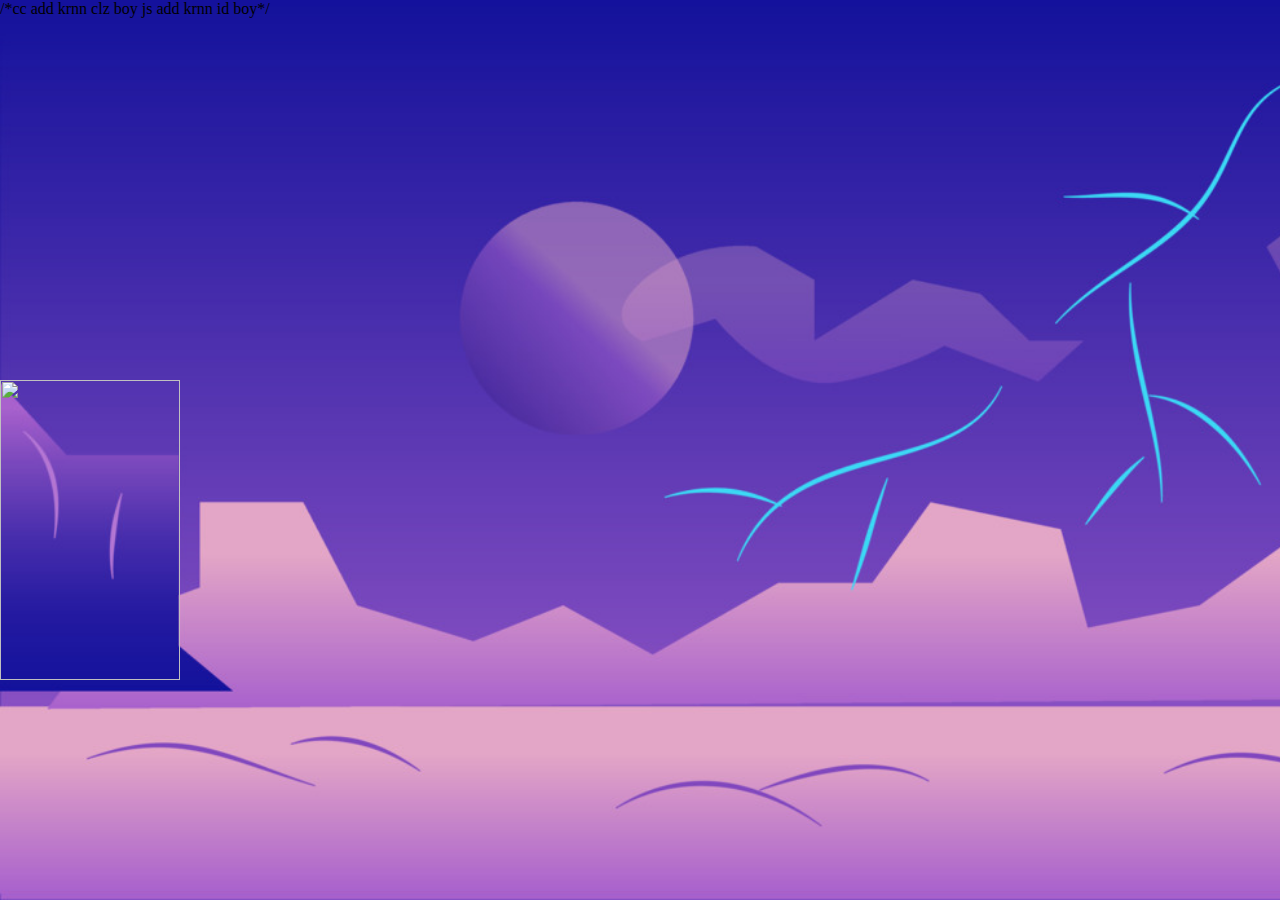
==== index.html @ 122b2f4b "create caractor breathing" ====
<!DOCTYPE html>
<html lang="en">
<head>
    <meta charset="UTF-8">
    <title>MY GAME</title>
    <link rel="stylesheet" href="style/style.css">
</head>
<body class="body" onload="idleAnimationStart();">
<div class="background">
<!--<img src="assets/images/png/Run__002.png" height="458" width="363"/>-->
    <img src="assets/images/png/Idle_(0).png" height="300" width="180" class="boy" id="boy"/> /*cc add krnn clz boy js
                                                                                                  add krnn id boy*/
</div>

<script src="assets/js/script.js"></script>

</body>
</html>
---- style/style.css ----
.body{
    margin: 0px;
}
.background{
    width: 100%;
    height: 100vh;
    background-image: url("../assets/images/vecteezy_alien-planet-game-background_6316482.jpg");
    background-size: cover;

}
.boy{
    margin-top: 380px ;
    position: absolute;
}
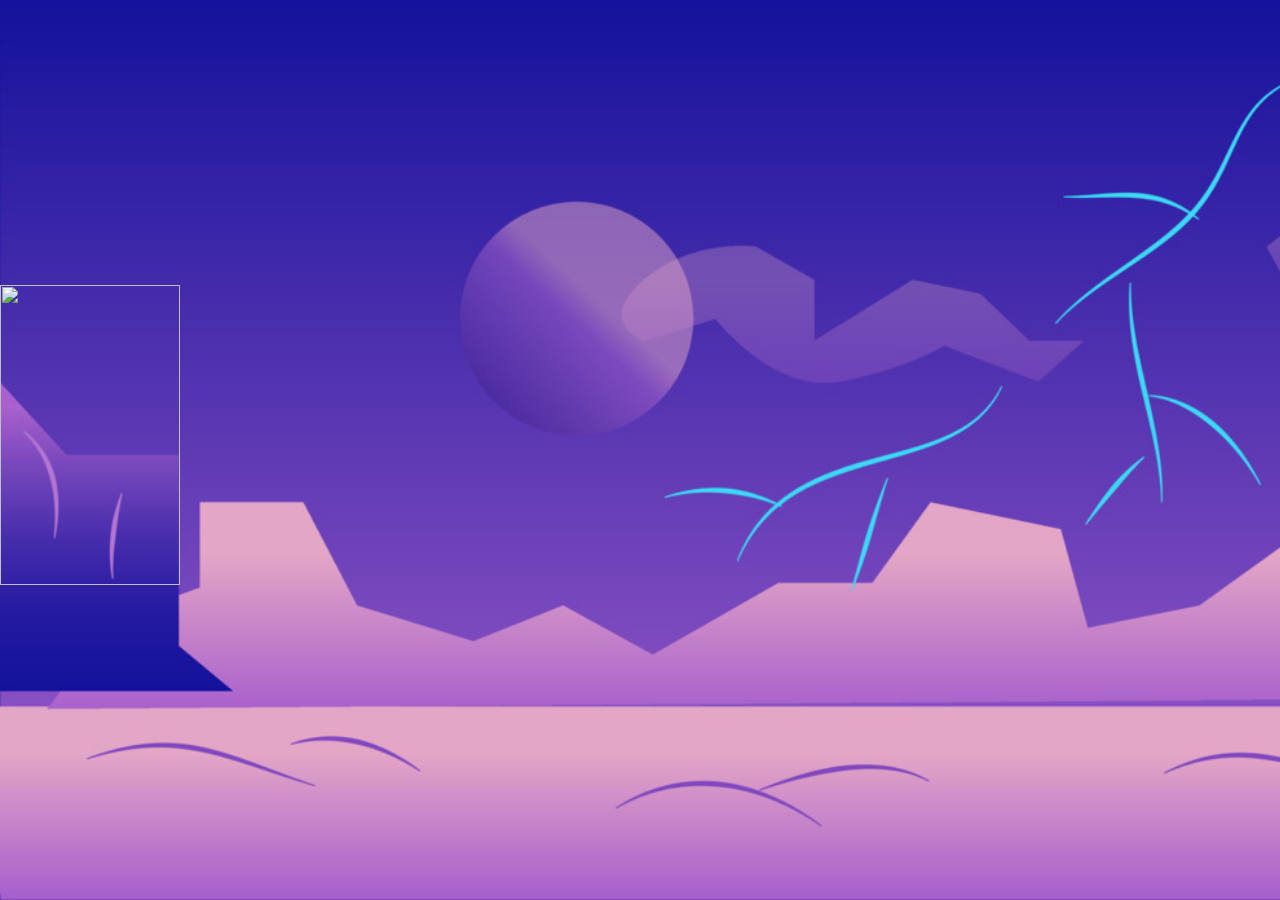
==== commit 5626690c: "run animation" ====
--- a/index.html
+++ b/index.html
@@ -5,11 +5,15 @@
     <title>MY GAME</title>
     <link rel="stylesheet" href="style/style.css">
 </head>
-<body class="body" onload="idleAnimationStart();">
-<div class="background">
+<body class="body" onload="idleAnimationStart();" onkeypress="keyCheck(event)">
+<div class="background" id ="background" >
+
+
+
+
 <!--<img src="assets/images/png/Run__002.png" height="458" width="363"/>-->
-    <img src="assets/images/png/Idle_(0).png" height="300" width="180" class="boy" id="boy"/> /*cc add krnn clz boy js
-                                                                                                  add krnn id boy*/
+    <img src="assets/images/png/Idle_(0).png" height="300" width="180" class="boy" id="boy"/>
+<!--    /*cc add krnn clz boy js add krnn id boy*/-->
 </div>
 
 <script src="assets/js/script.js"></script>
--- a/style/style.css
+++ b/style/style.css
@@ -9,6 +9,6 @@
 
 }
 .boy{
-    margin-top: 380px ;
+    margin-top: 285px ;
     position: absolute;
 }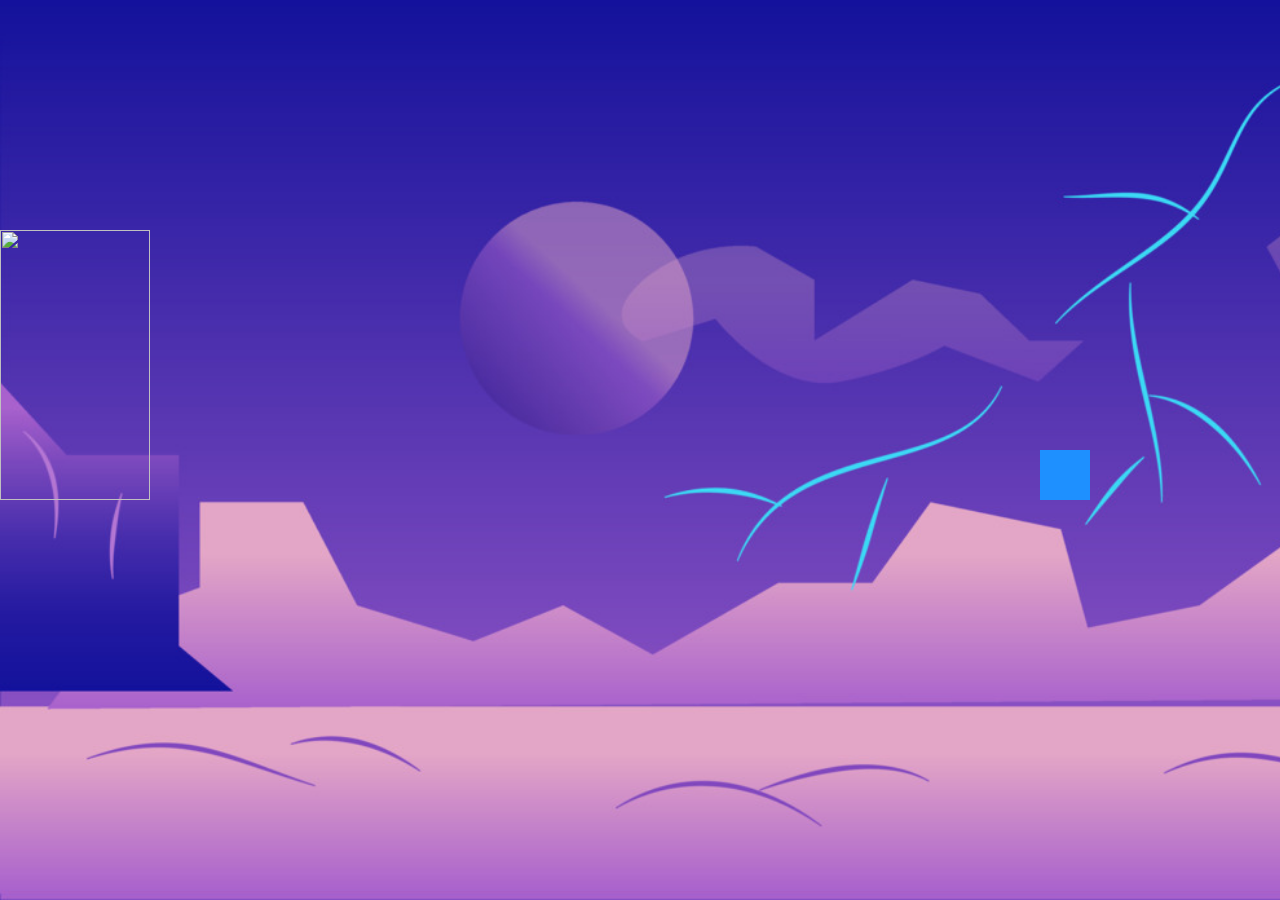
==== commit 04157d62: "obstacles" ====
--- a/index.html
+++ b/index.html
@@ -5,14 +5,11 @@
     <title>MY GAME</title>
     <link rel="stylesheet" href="style/style.css">
 </head>
-<body class="body" onload="idleAnimationStart();" onkeypress="keyCheck(event)">
+<body class="body" onload="idleAnimationStart(); createBoxes();" onkeypress="keyCheck(event)">
 <div class="background" id ="background" >
 
-
-
-
-<!--<img src="assets/images/png/Run__002.png" height="458" width="363"/>-->
-    <img src="assets/images/png/Idle_(0).png" height="300" width="180" class="boy" id="boy"/>
+    <!--<img src="assets/images/png/Run__002.png" height="458" width="363"/>-->
+    <img src="assets/images/png/Idle (1).png" height="270" width="150" class="boy" id="boy"/>
 <!--    /*cc add krnn clz boy js add krnn id boy*/-->
 </div>
 
--- a/style/style.css
+++ b/style/style.css
@@ -7,8 +7,20 @@
     background-image: url("../assets/images/vecteezy_alien-planet-game-background_6316482.jpg");
     background-size: cover;
 
+/*//box*/
+    overflow-x: hidden;
+    position: absolute;
+
 }
 .boy{
-    margin-top: 285px ;
+    margin-top: 230px ;
     position: absolute;
+}
+.box{
+    width: 50px;
+    height: 50px;
+    background-color:dodgerblue;
+    position: absolute;
+    margin-top: 450px;
+
 }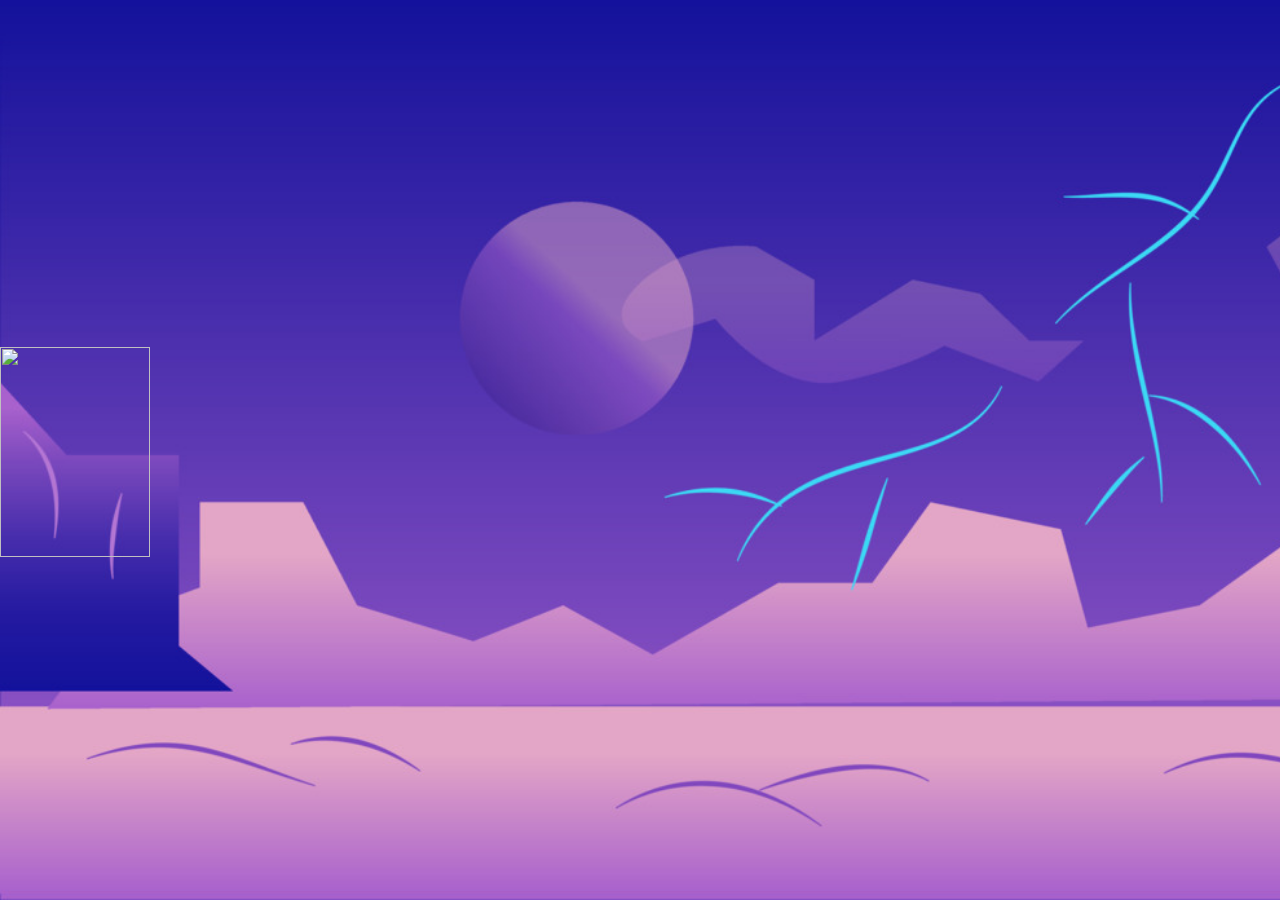
==== commit 8f965915: "obstacles" ====
--- a/index.html
+++ b/index.html
@@ -9,7 +9,7 @@
 <div class="background" id ="background" >
 
     <!--<img src="assets/images/png/Run__002.png" height="458" width="363"/>-->
-    <img src="assets/images/png/Idle (1).png" height="270" width="150" class="boy" id="boy"/>
+    <img src="assets/images/png/Idle (1).png" height="210" width="150" class="boy" id="boy"/>
 <!--    /*cc add krnn clz boy js add krnn id boy*/-->
 </div>
 
--- a/style/style.css
+++ b/style/style.css
@@ -13,14 +13,17 @@
 
 }
 .boy{
-    margin-top: 230px ;
+    margin-top: 347px ;
     position: absolute;
 }
 .box{
-    width: 50px;
-    height: 50px;
-    background-color:dodgerblue;
+    width: 160px;
+    height: 160px;
+    /*background-color:dodgerblue;*/
     position: absolute;
-    margin-top: 450px;
+    margin-top: 443px;
+    background-image: url("/assets/images/spyro-dragon.gif");
+    background-size: contain;
+    background-repeat: no-repeat;
 
 }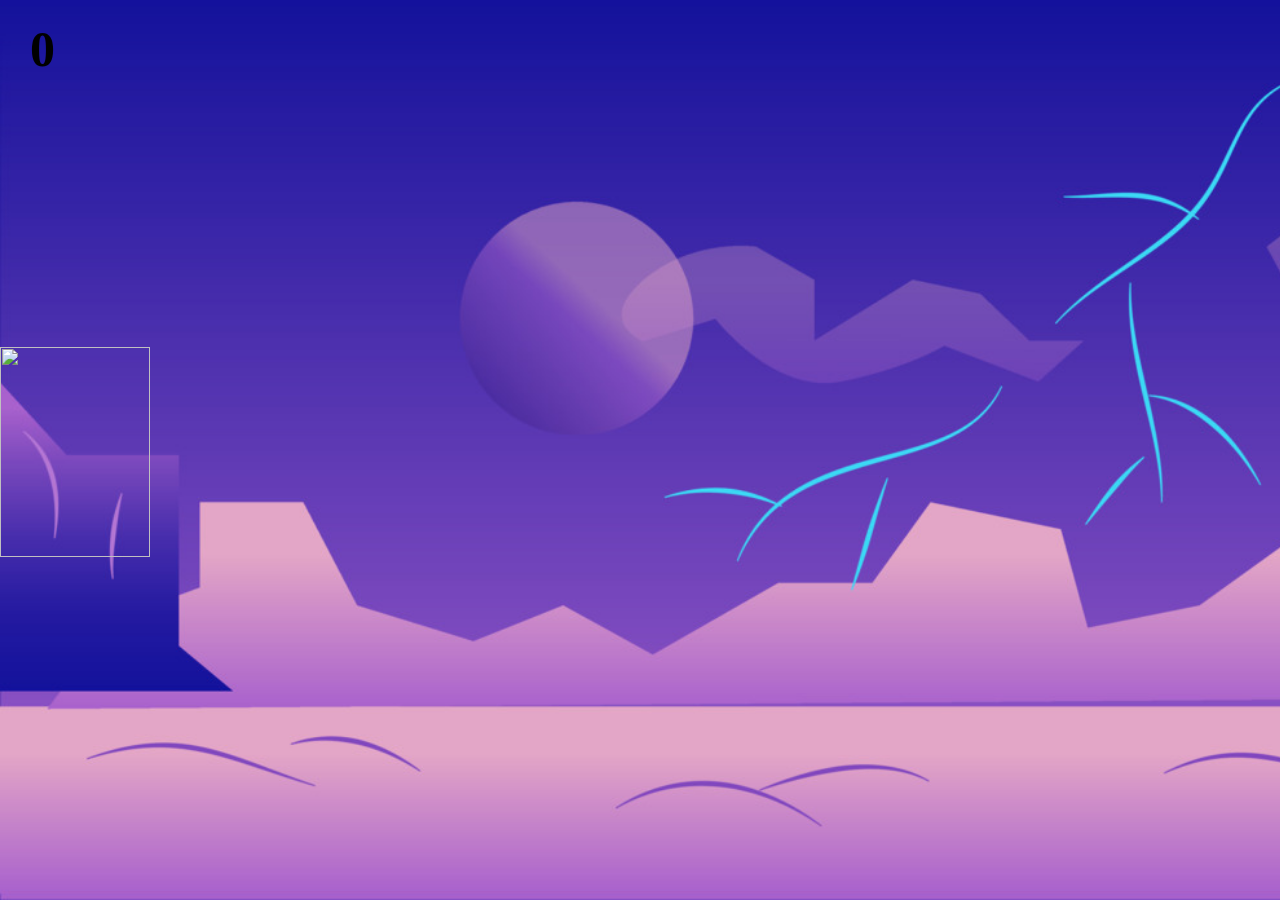
==== commit e0d5aa2e: "score" ====
--- a/index.html
+++ b/index.html
@@ -11,6 +11,13 @@
     <!--<img src="assets/images/png/Run__002.png" height="458" width="363"/>-->
     <img src="assets/images/png/Idle (1).png" height="210" width="150" class="boy" id="boy"/>
 <!--    /*cc add krnn clz boy js add krnn id boy*/-->
+
+<!--    -------------------------score-------------------------------------->
+    <div class="score" id="score">0 </div>
+
+
+
+
 </div>
 
 <script src="assets/js/script.js"></script>
--- a/style/style.css
+++ b/style/style.css
@@ -26,4 +26,12 @@
     background-size: contain;
     background-repeat: no-repeat;
 
+}
+
+.score{
+    font-size: 50px;
+    font-weight: bold;
+    margin-left: 30px;
+    margin-top: 20px;
+    position: absolute;
 }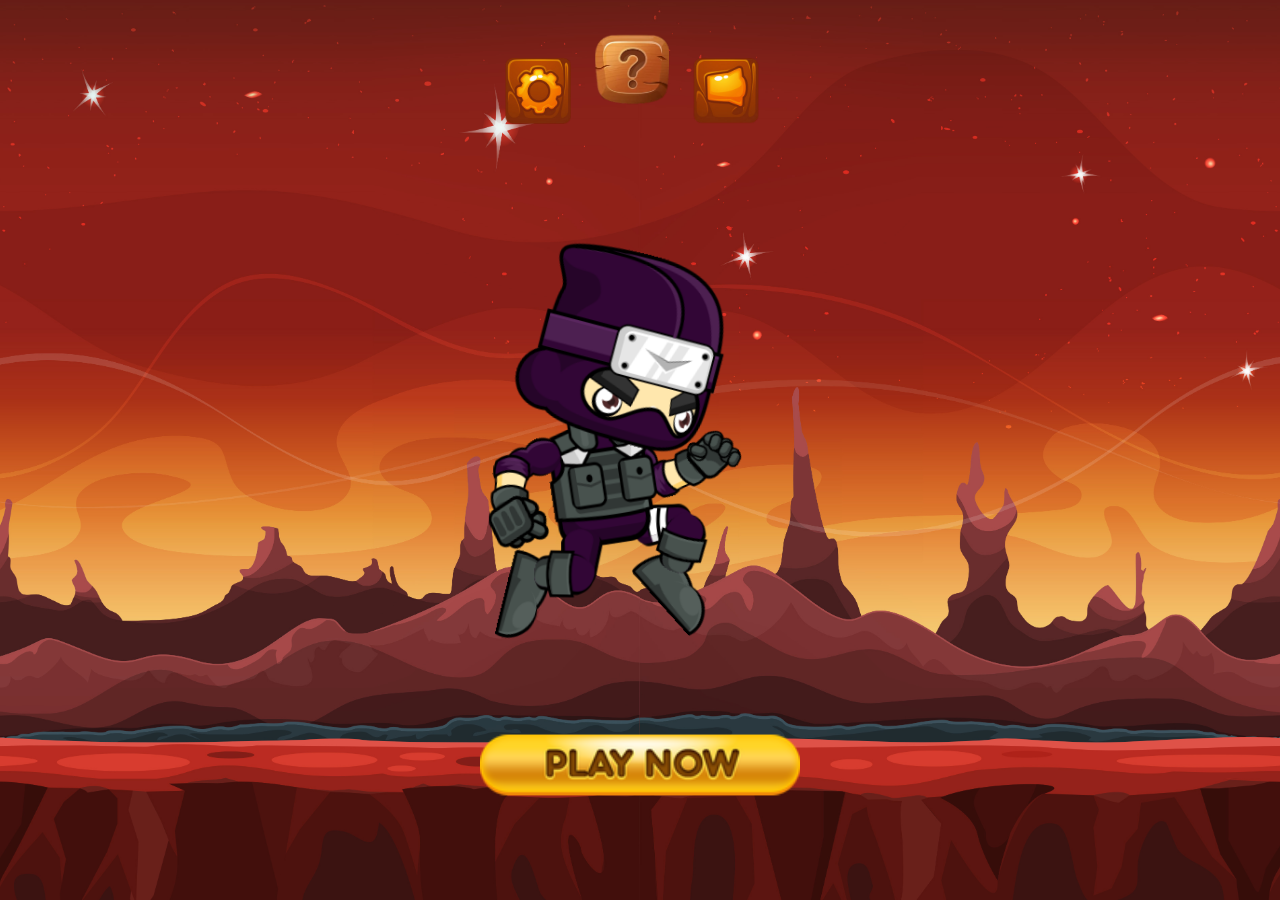
==== commit ab5f6eae: "level1" ====
--- a/index.html
+++ b/index.html
@@ -2,25 +2,30 @@
 <html lang="en">
 <head>
     <meta charset="UTF-8">
-    <title>MY GAME</title>
-    <link rel="stylesheet" href="style/style.css">
-</head>
-<body class="body" onload="idleAnimationStart(); createBoxes();" onkeypress="keyCheck(event)">
-<div class="background" id ="background" >
-
-    <!--<img src="assets/images/png/Run__002.png" height="458" width="363"/>-->
-    <img src="assets/images/png/Idle (1).png" height="210" width="150" class="boy" id="boy"/>
-<!--    /*cc add krnn clz boy js add krnn id boy*/-->
-
-<!--    -------------------------score-------------------------------------->
-    <div class="score" id="score">0 </div>
+    <title>Ninja Run</title>
+    <link rel="stylesheet" href="assets/style/home.css">
 
 
+</head>
+<body>
+<section id="home-bg">
+    <div id="titleImg"></div>
+    <button id="btnPlay"></button>
+</section>
 
+<div id="ttBackground"></div>
 
+<div id="controller-icons">
+    <button id="setting-icon"></button>
+    <button id="help-icon"></button>
+    <button id="sound-icon"></button>
 </div>
 
+<section id="help">
+    <button id="btnClose"></button>
+</section>
+<script src="assets/js/jquery-3.6.1.min.js"></script>
 <script src="assets/js/script.js"></script>
-
+<script src="assets/js/homeScript.js"></script>
 </body>
 </html>--- a/assets/style/home.css
+++ b/assets/style/home.css
@@ -0,0 +1,136 @@
+
+body {
+    overflow: hidden;
+    margin: 0;
+}
+
+section#home-bg {
+    width: 100%;
+    height: 100vh;
+    background-image: url('./.././images/background1.jpg');
+    background-size: cover;
+    background-position: center;
+    display: flex;
+    flex-direction: column;
+    justify-content: center;
+    align-items: center;
+}
+
+#ttBackground{
+    width: 20%;
+    height: 50%;
+    background-image: url('./.././images/png/Jump (7).png');
+    background-size: cover;
+    background-repeat: no-repeat;
+    background-position: center;
+    position: absolute;
+    top: 0;
+    bottom: 0;
+    left: 0;
+    right: 46px;
+    margin: auto;
+    animation: x 4s linear;
+}
+
+@keyframes x {
+    0% {
+        transform: scale3d(10%,10%,10%);
+    }
+}
+
+section#home-bg div#titleImg {
+    display: block !important;
+    width: 34%;
+    height: 33%;
+    background-image: url('./.././images/');
+    background-size: cover;
+    background-repeat: no-repeat;
+    background-position: center;
+    position: absolute;
+    top: 56px;
+    bottom: 0;
+    left: 0;
+    right: 0;
+    margin: auto;
+    z-index: 10;
+    animation: spin 4s linear;
+}
+
+@keyframes spin {
+    0% {
+        width: 40%;
+        height: 40vh;
+        transform: scaleZ(10%);
+    }
+}
+
+button {
+    background: transparent;
+    border: none;
+    cursor: pointer;
+}
+
+div#controller-icons>button.pressed {
+    width: 75px;
+    height: 75px;
+}
+
+button#btnPlay {
+    width: 25%;
+    height: 20%;
+    background-image: url('../../assets/images/playnow1.png');
+    background-size: cover;
+    background-position: center;
+    position: relative;
+    top: 35%;
+}
+
+button#btnPlay:hover {
+    width: 21%;
+    height: 21%;
+}
+
+div#controller-icons {
+    width: 290px;
+    position: absolute;
+    top: 0;
+    right: 0;
+    left: 0;
+    margin: auto;
+}
+
+div#controller-icons>button {
+    height: 66px;
+    width: 66px;
+    margin: 10px;
+}
+
+div#controller-icons>button:hover {
+    height: 71px;
+    width: 71px;
+}
+
+div#controller-icons>button#setting-icon {
+    background-image: url('../../assets/images/setting.png');
+    background-size: cover;
+    background-position: center;
+}
+
+div#controller-icons>button#help-icon {
+    background-image: url('../../assets/images/question.png');
+    background-size: cover;
+    background-position: center;
+    height: 114px;
+    width: 74px;
+}
+
+div#controller-icons>button#sound-icon {
+    background-image: url('../../assets/images/sound.png');
+    background-size: cover;
+    background-position: center;
+}
+
+.bg-blur {
+    filter: blur(8px);
+    -webkit-filter: blur(2px);
+}